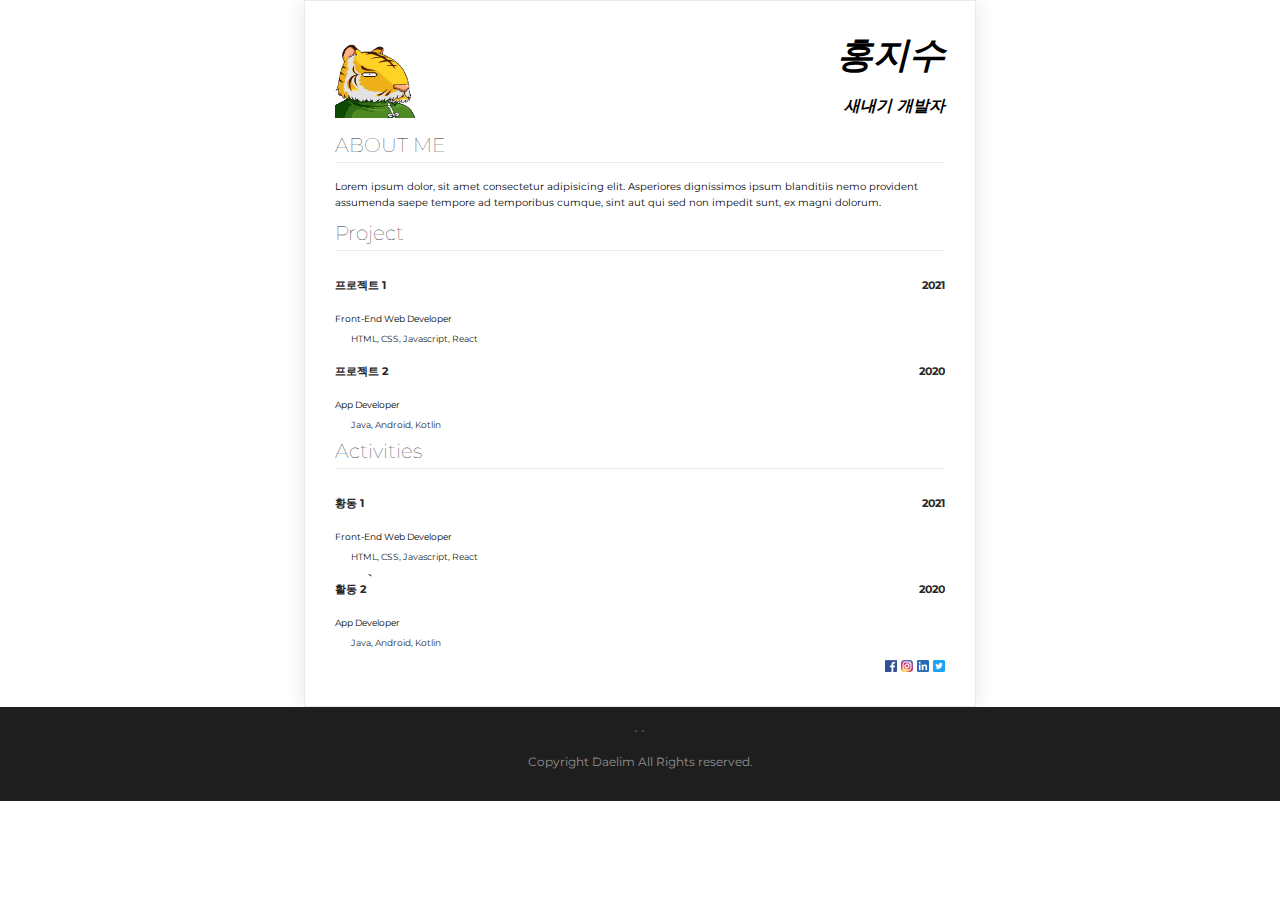
==== index.html @ 71d0588f "complete" ====
<!DOCTYPE html>
<html lang="en">

<head>
    <meta charset="UTF-8">
    <meta http-equiv="X-UA-Compatible" content="IE=edge">
    <meta name="viewport" content="width=device-width, initial-scale=1.0">
    <title>홍지수의 이력서</title>
    <link rel="stylesheet" href="style.css">
</head>

<body>
    <div class="mainbox">
        <div class="title-box">
            <div class="profile-img">
                <img src="img/ataho.jpg" alt="사진" width="80px" />
            </div>
            <h1>홍지수</h1>
            <p class="name-text">새내기 개발자</p>
        </div>
        <section>
            <h2>ABOUT ME</h2>
            <p class="about-me-text">
                Lorem ipsum dolor, sit amet consectetur adipisicing elit.
                Asperiores dignissimos ipsum blanditiis nemo provident assumenda saepe tempore ad temporibus cumque,
                sint aut qui sed non impedit sunt, ex magni dolorum.
            </p>
        </section>
        <section>
            <h2>Project</h2>
            <div class="float-wrap">
                <p class="title-text">프로젝트 1</p>
                <p class="year-text">2021</p>
            </div>
            <p class="desc-text">Front-End Web Developer</p>
            <p class="desc-subtext">HTML, CSS, Javascript, React</p>
            <div class="float-wrap">
                <p class="title-text">프로젝트 2</p>
                <p class="year-text">2020</p>
            </div>
            <p class="desc-text">App Developer</p>
            <p class="desc-subtext">Java, Android, Kotlin</p>
        </section>
        <section>
            <h2>Activities</h2>
            <div class="float-wrap">
                <p class="title-text">황동 1</p>
                <p class="year-text">2021</p>
            </div>
            <p class="desc-text">Front-End Web Developer</p>
            <p class="desc-subtext">HTML, CSS, Javascript, React</p>
            <div class="float-wrap">
                <p class="title-text">활동 2</p>`
                <p class="year-text">2020</p>
            </div>
            <p class="desc-text">App Developer</p>
            <p class="desc-subtext">Java, Android, Kotlin</p>
        </section>
        <div class="sns-wrap">
            <img class="sns-img" src="/img/facebook.png">
            <img class="sns-img" src="/img/insta.png">
            <img class="sns-img" src="/img/linked-in.png">
            <img class="sns-img" src="/img/twitter.png">
        </div>
    </div>
    <footer>``
        <p>Copyright Daelim All Rights reserved.</p>
    </footer>
</body>


</html>
---- style.css ----
@import url('https://fonts.googleapis.com/css2?family=Montserrat:ital,wght@0,100;0,200;0,300;0,400;0,500;0,600;0,700;0,800;0,900;1,100;1,200;1,300;1,400;1,500;1,600;1,700;1,800;1,900&display=swap');

*{
    font-family: "Montserrat";
}

body, h1, h2{
    margin: 0px;
    padding: 0px;
}

footer{
    text-align: center;
    background-color: #1e1e1e;
    padding: 20px;
    font-size: 12px;
    color: #919191;
}

.mainbox{
    width: 610px;
    padding: 30px;
    margin: 30px;
    border: 1px solid #ebebeb;
    margin: 0 auto;
    /* margin-left: auto;
    margin-right: auto; */
    box-shadow: 0 1px 20px 0 rgba(0, 0, 0, 0.1);
}

.name-text{
    font-size: 16px;
    font-weight: bold;
    font-style: italic;
}

.about-me-text{
    font-size: 10px;
    line-height: 16px;
}

.title-text{
    font-size: 11px;
    font-weight: bold;
    color: #282828;
    float: left;
}

.year-text{
    font-size: 11px;
    font-weight: bold;
    color: #282828;
    float: right;
}

h1{
    font-size: 36px;
    font-weight: bold;
    font-style: italic;
}

h2{
    font-size: 20px;
    color: #282828;
    font-weight: lighter;
    margin-bottom: 16px;
    border-bottom: 1px solid #ebebeb;
    padding-bottom: 5px;
}

.float-wrap{
    overflow: hidden;
}

.desc-text{
    font-size: 9px;
}

.desc-subtext{
    font-size: 9px;
    color: #282828;
    padding-left: 16px;
}

.title-box{
    text-align: right;
}

.profile-img{
    float: left;
    display: inline;
}

.sns-img{
    width: 12px;
    height: 12px;
}
.sns-wrap{
    text-align: right;
}
`
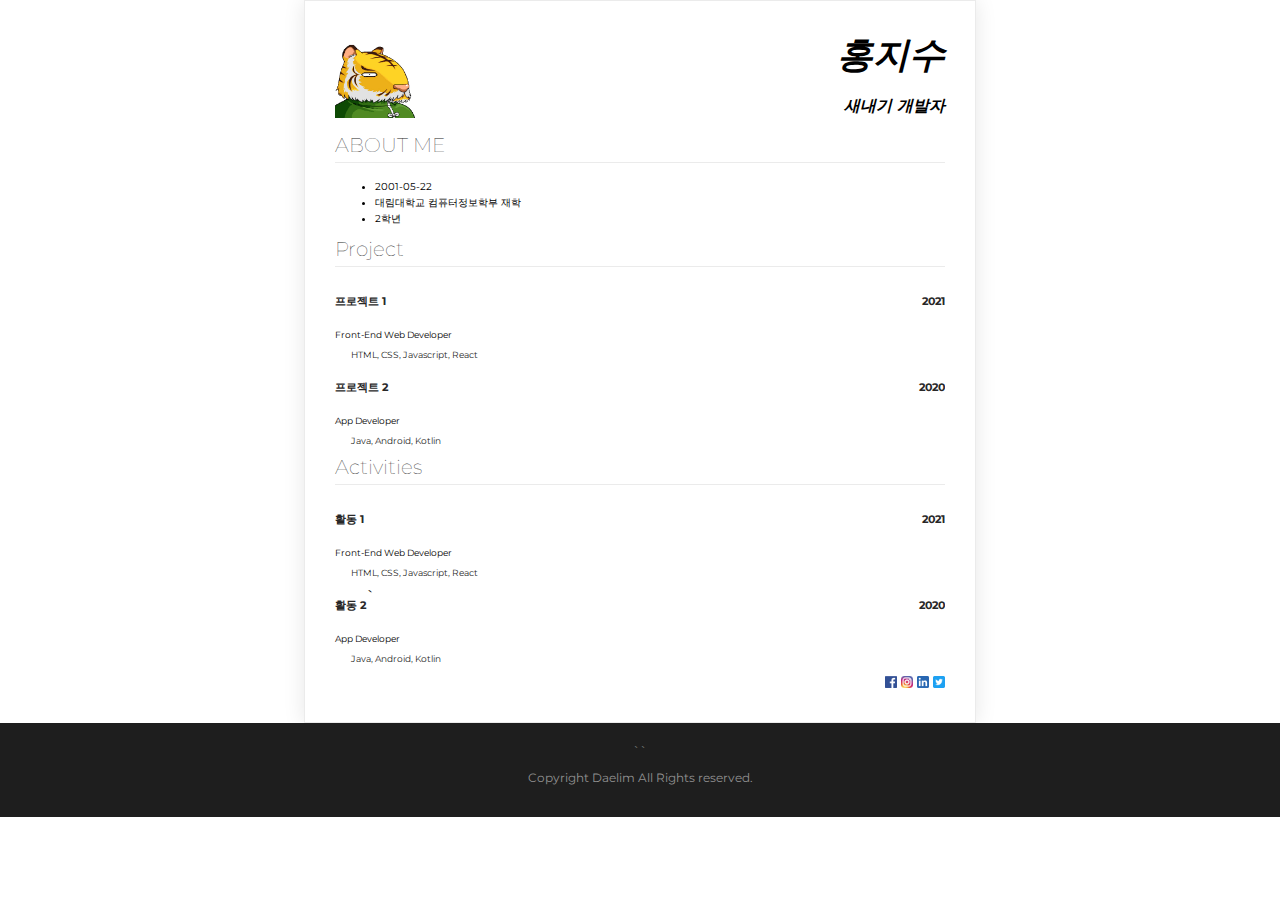
==== commit ed323feb: "edit index" ====
--- a/index.html
+++ b/index.html
@@ -20,11 +20,11 @@
         </div>
         <section>
             <h2>ABOUT ME</h2>
-            <p class="about-me-text">
-                Lorem ipsum dolor, sit amet consectetur adipisicing elit.
-                Asperiores dignissimos ipsum blanditiis nemo provident assumenda saepe tempore ad temporibus cumque,
-                sint aut qui sed non impedit sunt, ex magni dolorum.
-            </p>
+            <ul class="about-me-text">
+                <li class="abour-me-list">2001-05-22</li>
+                <li class="abour-me-list">대림대학교 컴퓨터정보학부 재학</li>
+                <li class="abour-me-list">2학년</li>
+            </ul>
         </section>
         <section>
             <h2>Project</h2>
@@ -44,7 +44,7 @@
         <section>
             <h2>Activities</h2>
             <div class="float-wrap">
-                <p class="title-text">황동 1</p>
+                <p class="title-text">활동 1</p>
                 <p class="year-text">2021</p>
             </div>
             <p class="desc-text">Front-End Web Developer</p>
--- a/style.css
+++ b/style.css
@@ -98,4 +98,3 @@
 .sns-wrap{
     text-align: right;
 }
-`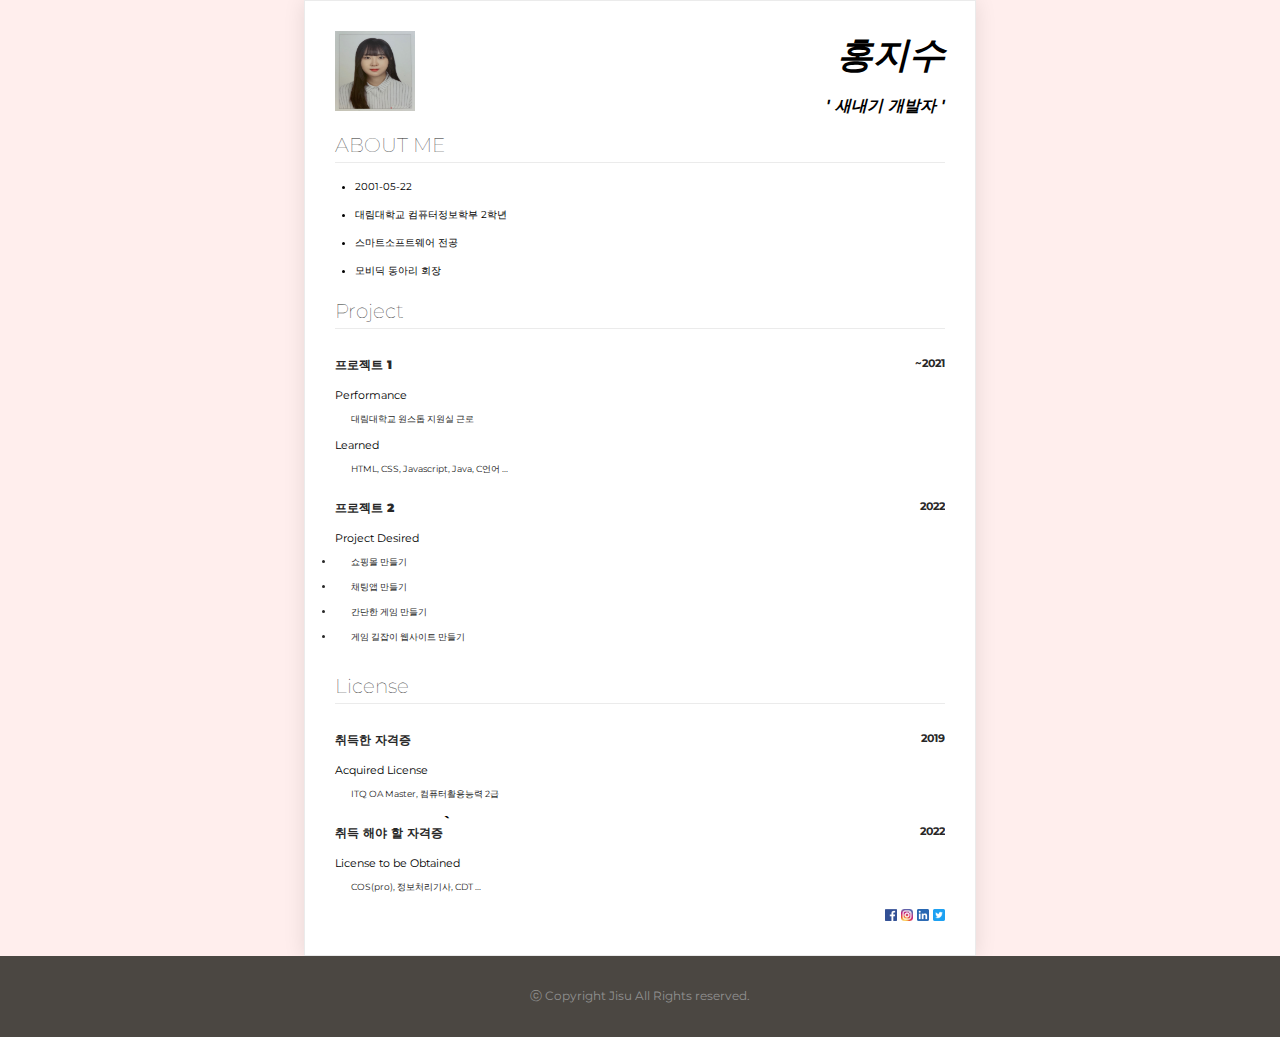
==== commit c349a55f: "이력서 과제" ====
--- a/index.html
+++ b/index.html
@@ -10,61 +10,78 @@
 </head>
 
 <body>
-    <div class="mainbox">
-        <div class="title-box">
-            <div class="profile-img">
-                <img src="img/ataho.jpg" alt="사진" width="80px" />
+    <div class="color">
+        <div class="mainbox">
+            <div class="title-box">
+                <div class="profile-img">
+                    <img src="img/jisu.jpg" alt="사진" width="80px" height="80px" />
+                </div>
+                <h1>홍지수</h1>
+                <p class="name-text">' 새내기 개발자 '</p>
             </div>
-            <h1>홍지수</h1>
-            <p class="name-text">새내기 개발자</p>
-        </div>
-        <section>
-            <h2>ABOUT ME</h2>
-            <ul class="about-me-text">
-                <li class="abour-me-list">2001-05-22</li>
-                <li class="abour-me-list">대림대학교 컴퓨터정보학부 재학</li>
-                <li class="abour-me-list">2학년</li>
-            </ul>
-        </section>
-        <section>
-            <h2>Project</h2>
-            <div class="float-wrap">
-                <p class="title-text">프로젝트 1</p>
-                <p class="year-text">2021</p>
+            <section>
+                <h2>ABOUT ME</h2>
+                <ul class="about-me-text">
+                    <li class="about-me-list">2001-05-22</li>
+                    <li class="about-me-list">대림대학교 컴퓨터정보학부 2학년</li>
+                    <li class="about-me-list">스마트소프트웨어 전공</li>
+                    <li class="about-me-list">모비딕 동아리 회장</li>
+                </ul>
+            </section>
+            <section>
+                <h2>Project</h2>
+                <div class="float-wrap">
+                    <p class="title-text">프로젝트 1</p>
+                    <p class="year-text">~2021</p>
+                </div>
+                <p class="desc-text">Performance</p>
+                <p class="desc-subtext">대림대학교 원스톱 지원실 근로</p>
+                <p class="desc-text">Learned</p>
+                <p class="desc-subtext">HTML, CSS, Javascript, Java, C언어 ...</p>
+                <div class="float-wrap">
+                    <p class="title-text">프로젝트 2</p>
+                    <p class="year-text">2022</p>
+                </div>
+                <ul class="desc-text">Project Desired</ul>
+                <li class="desc-subtext">쇼핑몰 만들기</li>
+                <li class="desc-subtext">채팅앱 만들기</li>
+                <li class="desc-subtext">간단한 게임 만들기</li>
+                <li class="desc-subtext-bottom">게임 길잡이 웹사이트 만들기</li>
+
+            </section>
+            <section>
+                <h2>License</h2>
+                <div class="float-wrap">
+                    <p class="title-text">취득한 자격증</p>
+                    <p class="year-text">2019</p>
+                </div>
+                <p class="desc-text">Acquired License</p>
+                <p class="desc-subtext">ITQ OA Master, 컴퓨터활용능력 2급</p>
+                <div class="float-wrap">
+                    <p class="title-text">취득 해야 할 자격증</p>`
+                    <p class="year-text">2022</p>
+                </div>
+                <p class="desc-text">License to be Obtained</p>
+                <p class="desc-subtext">COS(pro), 정보처리기사, CDT ...</p>
+            </section>
+            <div class="sns-wrap">
+                <a class="img-sns" href="https://www.facebook.com/" target="_blank">
+                    <img class="sns-img" src="/img/facebook.png">
+                </a>
+                <a class="img-sns" href="https://www.instagram.com/" target="_blank">
+                    <img class="sns-img" src="/img/insta.png">
+                </a>
+                <a class="img-sns" href="https://kr.linkedin.com/" target="_blank">
+                    <img class="sns-img" src="/img/linked-in.png">
+                </a>
+                <a class="img-sns" href="https://twitter.com/?lang=ko" target="_blank">
+                    <img class="sns-img" src="/img/twitter.png">
+                </a>
             </div>
-            <p class="desc-text">Front-End Web Developer</p>
-            <p class="desc-subtext">HTML, CSS, Javascript, React</p>
-            <div class="float-wrap">
-                <p class="title-text">프로젝트 2</p>
-                <p class="year-text">2020</p>
-            </div>
-            <p class="desc-text">App Developer</p>
-            <p class="desc-subtext">Java, Android, Kotlin</p>
-        </section>
-        <section>
-            <h2>Activities</h2>
-            <div class="float-wrap">
-                <p class="title-text">활동 1</p>
-                <p class="year-text">2021</p>
-            </div>
-            <p class="desc-text">Front-End Web Developer</p>
-            <p class="desc-subtext">HTML, CSS, Javascript, React</p>
-            <div class="float-wrap">
-                <p class="title-text">활동 2</p>`
-                <p class="year-text">2020</p>
-            </div>
-            <p class="desc-text">App Developer</p>
-            <p class="desc-subtext">Java, Android, Kotlin</p>
-        </section>
-        <div class="sns-wrap">
-            <img class="sns-img" src="/img/facebook.png">
-            <img class="sns-img" src="/img/insta.png">
-            <img class="sns-img" src="/img/linked-in.png">
-            <img class="sns-img" src="/img/twitter.png">
         </div>
     </div>
-    <footer>``
-        <p>Copyright Daelim All Rights reserved.</p>
+    <footer>
+        <p>ⓒ Copyright Jisu All Rights reserved.</p>
     </footer>
 </body>
 
--- a/style.css
+++ b/style.css
@@ -9,12 +9,17 @@
     padding: 0px;
 }
 
+
 footer{
     text-align: center;
-    background-color: #1e1e1e;
+    background-color: #4b4742;
     padding: 20px;
     font-size: 12px;
     color: #919191;
+}
+
+.color{
+    background-color: rgba(255, 206, 203, 0.349);
 }
 
 .mainbox{
@@ -26,6 +31,7 @@
     /* margin-left: auto;
     margin-right: auto; */
     box-shadow: 0 1px 20px 0 rgba(0, 0, 0, 0.1);
+    background-color: white;
 }
 
 .name-text{
@@ -37,11 +43,19 @@
 .about-me-text{
     font-size: 10px;
     line-height: 16px;
+    padding-left: 0px;
+    margin-left: 20px;
+    margin-bottom: 20px;
 }
 
+.about-me-list{
+    margin-bottom: 12px;
+}
+
+
 .title-text{
-    font-size: 11px;
-    font-weight: bold;
+    font-size: 12px;
+    font-weight: bolder;
     color: #282828;
     float: left;
 }
@@ -70,16 +84,30 @@
 
 .float-wrap{
     overflow: hidden;
+    font-weight: bolder;
 }
 
 .desc-text{
-    font-size: 9px;
+    font-size: 11px;
+    margin-top: 2px;
+}
+
+ul.desc-text{
+    padding-left: 0px;
 }
 
 .desc-subtext{
     font-size: 9px;
     color: #282828;
     padding-left: 16px;
+    margin-bottom: 12px;
+}
+
+.desc-subtext-bottom{
+    font-size: 9px;
+    color: #282828;
+    padding-left: 16px;
+    margin-bottom: 30px;
 }
 
 .title-box{
@@ -91,10 +119,15 @@
     display: inline;
 }
 
+.img-sns{
+    text-decoration: none;
+}
+
 .sns-img{
     width: 12px;
     height: 12px;
 }
+
 .sns-wrap{
     text-align: right;
 }
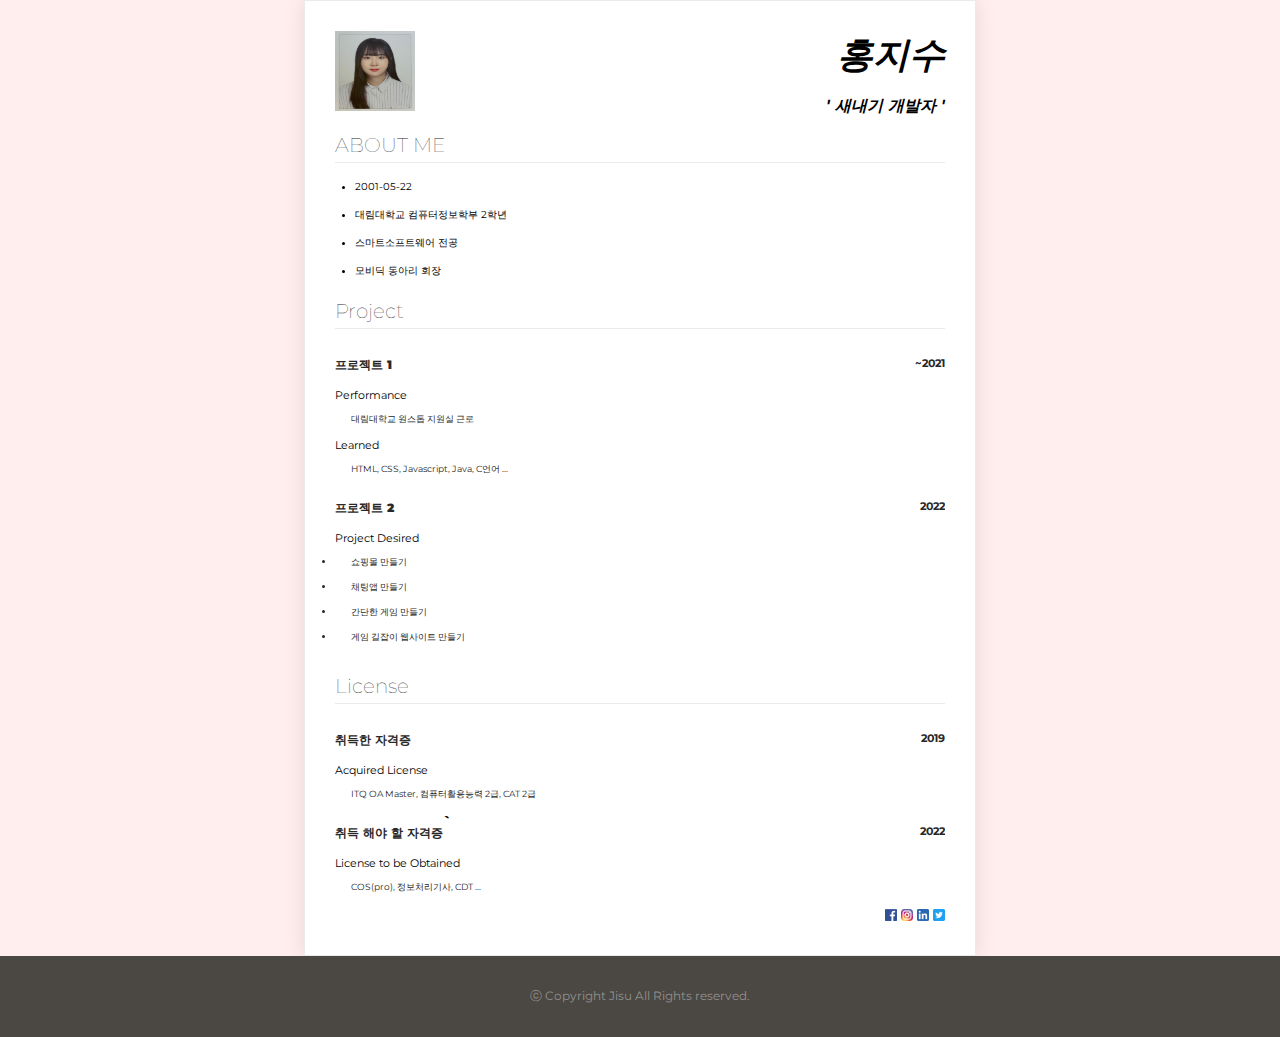
==== commit 2acb65bf: "이력서 과제 수정" ====
--- a/index.html
+++ b/index.html
@@ -56,7 +56,7 @@
                     <p class="year-text">2019</p>
                 </div>
                 <p class="desc-text">Acquired License</p>
-                <p class="desc-subtext">ITQ OA Master, 컴퓨터활용능력 2급</p>
+                <p class="desc-subtext">ITQ OA Master, 컴퓨터활용능력 2급, CAT 2급</p>
                 <div class="float-wrap">
                     <p class="title-text">취득 해야 할 자격증</p>`
                     <p class="year-text">2022</p>
